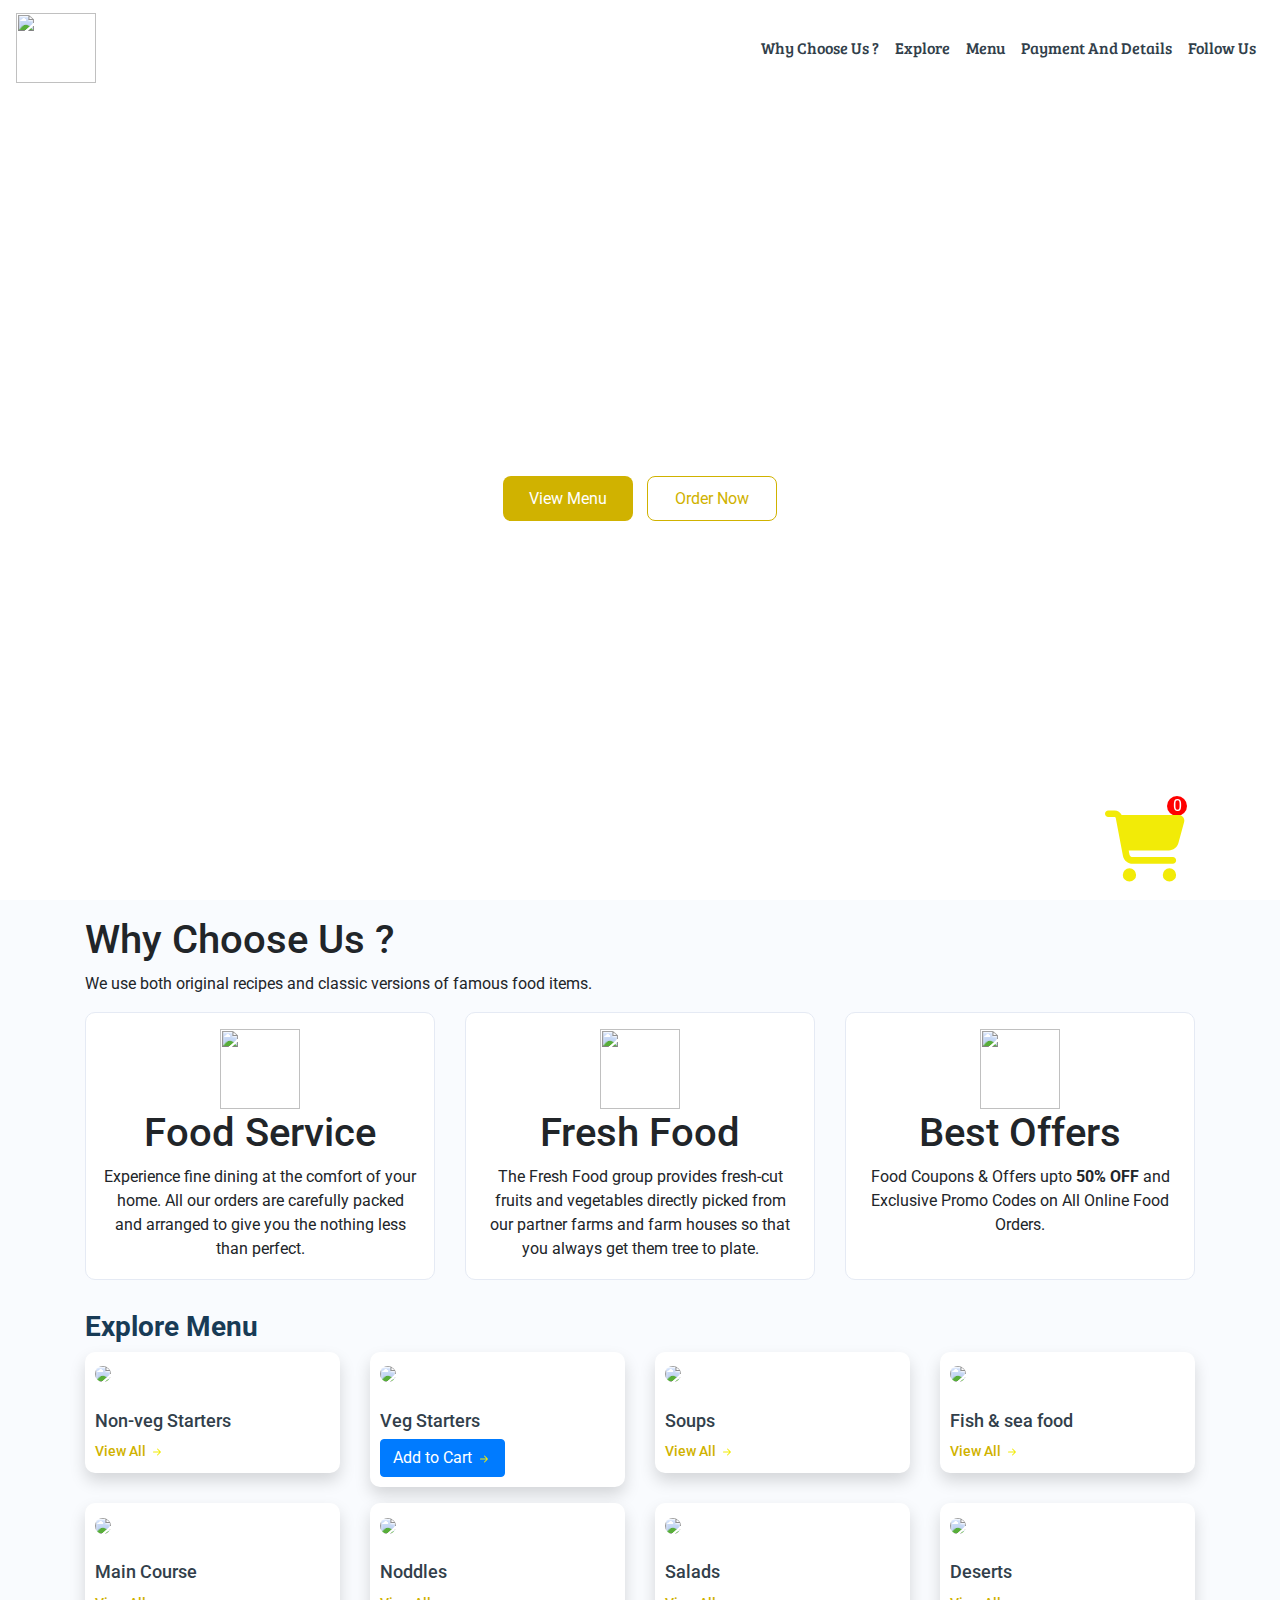
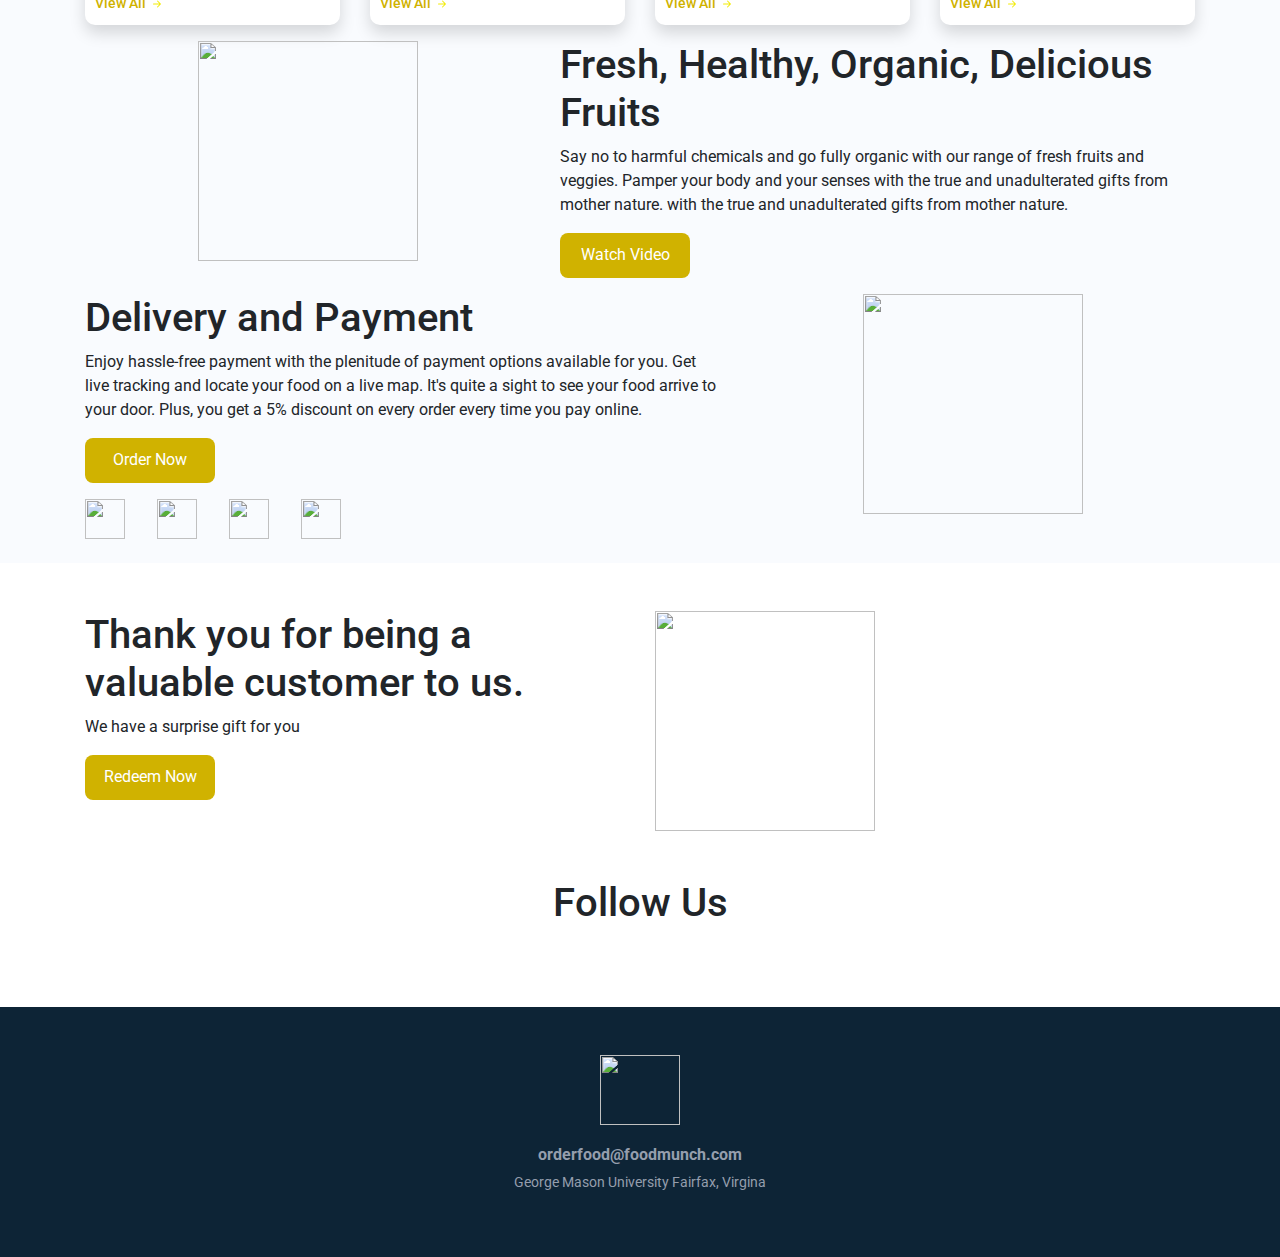
==== index.html @ 8927d405 "changed file names to index" ====
<!DOCTYPE html>
<html>

<head>
    <link rel="stylesheet" href="https://stackpath.bootstrapcdn.com/bootstrap/4.5.2/css/bootstrap.min.css" integrity="sha384-JcKb8q3iqJ61gNV9KGb8thSsNjpSL0n8PARn9HuZOnIxN0hoP+VmmDGMN5t9UJ0Z" crossorigin="anonymous" />
    <script src="https://code.jquery.com/jquery-3.5.1.slim.min.js" integrity="sha384-DfXdz2htPH0lsSSs5nCTpuj/zy4C+OGpamoFVy38MVBnE+IbbVYUew+OrCXaRkfj" crossorigin="anonymous"></script>
    <script src="https://cdn.jsdelivr.net/npm/popper.js@1.16.1/dist/umd/popper.min.js" integrity="sha384-9/reFTGAW83EW2RDu2S0VKaIzap3H66lZH81PoYlFhbGU+6BZp6G7niu735Sk7lN" crossorigin="anonymous"></script>
    <script src="https://stackpath.bootstrapcdn.com/bootstrap/4.5.2/js/bootstrap.min.js" integrity="sha384-B4gt1jrGC7Jh4AgTPSdUtOBvfO8shuf57BaghqFfPlYxofvL8/KUEfYiJOMMV+rV" crossorigin="anonymous"></script>
    <script src="https://kit.fontawesome.com/4f8ad6ec6b.js" crossorigin="anonymous"></script>
    <link rel="stylesheet" type="text/css" href="index.css"></link> 
</head>

<body>
    <div class="container-fluid">
        <nav class="navbar navbar-expand-lg navbar-light bg-white  fixed-top">
            <a class="navbar-brand" href="#">
                <img src="https://d1tgh8fmlzexmh.cloudfront.net/ccbp-responsive-website/food-munch-img.png" class="image" />
            </a>
            <button class="navbar-toggler" type="button" data-toggle="collapse" data-target="#navbarNavAltMarkup" aria-controls="navbarNavAltMarkup" aria-expanded="false" aria-label="Toggle navigation">
                <span class="navbar-toggler-icon"></span>
            </button>
            <div class="collapse navbar-collapse" id="navbarNavAltMarkup">
                <div class="navbar-nav ml-auto">
                    <a class="nav-link active" id="cus" href="#whychooseus">
                        Why Choose Us ?
                        <span class="sr-only">(current)</span>
                    </a>
                    <a class="nav-link" id="cus1" href="#explore">Explore</a>
                    <a class="nav-link" id="cus2" href="#exploremenu">Menu</a>
                    <a class="nav-link" id="cus3" href="#payment">Payment And Details</a>
                    <a class="nav-link" id="cus4" href="#Followus">Follow Us</a>
                </div>
            </div>
        </nav>
    </div>
    <div class="back d-flex flex-column justify-content-center">
        <div class="center">
            <h1 class="h1">
                Get Delicious Food Everytime
            </h1>
            <h3 class="h3">
                Eat Smart And Healthy
            </h3>
            <button class="button">
                View Menu
            </button>
            <button class="button1">
                Order Now
            </button>
        </div>
    </div>
    <div id="whychooseus">
        <div class="why-back ">
            <div class="container">
                <div class="row">
                    <div class="col-12">
                        <h1 class="mt-3">
                            Why Choose Us ?
                        </h1>
                        <p>
                            We use both original recipes and classic versions of famous food items.
                        </p>
                    </div>
                    <div class="col-12 col-md-4">
                        <div class="why-card mb-3 ">
                            <img src="https://d1tgh8fmlzexmh.cloudfront.net/ccbp-responsive-website/food-serve.png" class="why-image" />
                            <h1>
                                Food Service
                            </h1>
                            <p>
                                Experience fine dining at the comfort of your home. All our orders are carefully packed and arranged to give you the nothing less than perfect.
                            </p>
                        </div>
                    </div>
                    <div class="col-12 col-md-4">
                        <div class="why-card mb-3 ">
                            <img src="https://d1tgh8fmlzexmh.cloudfront.net/ccbp-responsive-website/fruits-img.png" class="why-image" />
                            <h1>
                                Fresh Food
                            </h1>
                            <p>
                                The Fresh Food group provides fresh-cut fruits and vegetables directly picked from our partner farms and farm houses so that you always get them tree to plate.
                            </p>
                        </div>
                    </div>
                    <div class="col-12 col-md-4">
                        <div class="why-card mb-3">
                            <img src="https://d1tgh8fmlzexmh.cloudfront.net/ccbp-responsive-website/offers-img.png" class="why-image" />
                            <h1>
                                Best Offers
                            </h1>
                            <p>
                                Food Coupons & Offers upto <span class="spa"> 50% OFF</span> and Exclusive Promo Codes on All Online Food Orders.
                            </p>
                        </div>
                    </div>
                </div>
            </div>
        </div>
    </div>
    <div id="exploremenu">
        <div class="why-back">
            <div class=" container">
                <div class="row">
                    <div class="col-12">
                        <h1 class="explore-menu-heading">
                            Explore Menu
                        </h1>
                    </div>
                    <div class="col-12 col-md-6 col-lg-3">
                        <div class="explore-menu-card shadow mb-3 ">
                            <img src="https://d1tgh8fmlzexmh.cloudfront.net/ccbp-responsive-website/em-ginger-fried-img.png" class="w-100 image-border" />
                            <h1 class="explore-menu-tittle">
                                Non-veg Starters
                            </h1>
                            <a href="" class="explore-menu-link">
                                View All
                                <svg xmlns="http://www.w3.org/2000/svg" width="16" height="16" fill="currentColor" class="bi bi-arrow-right-short" viewBox="0 0 16 16">
                                    <path fill-rule="evenodd" d="M4 8a.5.5 0 0 1 .5-.5h5.793L8.146 5.354a.5.5 0 1 1 .708-.708l3 3a.5.5 0 0 1 0 .708l-3 3a.5.5 0 0 1-.708-.708L10.293 8.5H4.5A.5.5 0 0 1 4 8z" />
                                </svg>
                            </a>
                        </div>
                    </div>
                    <div class="col-12 col-md-6 col-lg-3">
                        <div class="explore-menu-card shadow mb-3 ">
                            <img src="https://d1tgh8fmlzexmh.cloudfront.net/ccbp-responsive-website/em-veg-starters-img.png" class="w-100 image-border" />
                            <h1 class="explore-menu-tittle">
                                Veg Starters
                            </h1>
                            <p class="d-none" id="value">
                                500
                            </p>
                            <button class="btn btn-primary" id="button1">
                                Add to Cart
                                <svg xmlns="http://www.w3.org/2000/svg" width="16" height="16" fill="currentColor" class="bi bi-arrow-right-short" viewBox="0 0 16 16">
                                    <path fill-rule="evenodd" d="M4 8a.5.5 0 0 1 .5-.5h5.793L8.146 5.354a.5.5 0 1 1 .708-.708l3 3a.5.5 0 0 1 0 .708l-3 3a.5.5 0 0 1-.708-.708L10.293 8.5H4.5A.5.5 0 0 1 4 8z" />
                                </svg>
                            </button>
                        </div>
                    </div>
                    <div class="col-12 col-md-6 col-lg-3">
                        <div class="explore-menu-card shadow mb-3 ">
                            <img src="https://d1tgh8fmlzexmh.cloudfront.net/ccbp-responsive-website/em-soup-img.png" class="w-100 image-border" />
                            <h1 class="explore-menu-tittle">
                                Soups
                            </h1>
                            <a href="" class="explore-menu-link">
                                View All
                                <svg xmlns="http://www.w3.org/2000/svg" width="16" height="16" fill="currentColor" class="bi bi-arrow-right-short" viewBox="0 0 16 16">
                                    <path fill-rule="evenodd" d="M4 8a.5.5 0 0 1 .5-.5h5.793L8.146 5.354a.5.5 0 1 1 .708-.708l3 3a.5.5 0 0 1 0 .708l-3 3a.5.5 0 0 1-.708-.708L10.293 8.5H4.5A.5.5 0 0 1 4 8z" />
                                </svg>
                            </a>
                        </div>
                    </div>
                    <div class="col-12 col-md-6 col-lg-3">
                        <div class="explore-menu-card shadow mb-3 ">
                            <img src="https://d1tgh8fmlzexmh.cloudfront.net/ccbp-responsive-website/em-grilled-seafood-img.png" class="w-100 image-border" />
                            <h1 class="explore-menu-tittle">
                                Fish & sea food
                            </h1>
                            <a href="" class="explore-menu-link">
                                View All
                                <svg xmlns="http://www.w3.org/2000/svg" width="16" height="16" fill="currentColor" class="bi bi-arrow-right-short" viewBox="0 0 16 16">
                                    <path fill-rule="evenodd" d="M4 8a.5.5 0 0 1 .5-.5h5.793L8.146 5.354a.5.5 0 1 1 .708-.708l3 3a.5.5 0 0 1 0 .708l-3 3a.5.5 0 0 1-.708-.708L10.293 8.5H4.5A.5.5 0 0 1 4 8z" />
                                </svg>
                            </a>
                        </div>
                    </div>
                    <div class="col-12 col-md-6 col-lg-3">
                        <div class="explore-menu-card shadow mb-3 ">
                            <img src="https://d1tgh8fmlzexmh.cloudfront.net/ccbp-responsive-website/em-hyderabadi-biryani-img.png" class="w-100 image-border" />
                            <h1 class="explore-menu-tittle">
                                Main Course
                            </h1>
                            <a href="" class="explore-menu-link">
                                View All
                                <svg xmlns="http://www.w3.org/2000/svg" width="16" height="16" fill="currentColor" class="bi bi-arrow-right-short" viewBox="0 0 16 16">
                                    <path fill-rule="evenodd" d="M4 8a.5.5 0 0 1 .5-.5h5.793L8.146 5.354a.5.5 0 1 1 .708-.708l3 3a.5.5 0 0 1 0 .708l-3 3a.5.5 0 0 1-.708-.708L10.293 8.5H4.5A.5.5 0 0 1 4 8z" />
                                </svg>
                            </a>
                        </div>
                    </div>
                    <div class="col-12 col-md-6 col-lg-3">
                        <div class="explore-menu-card shadow mb-3 ">
                            <img src="https://d1tgh8fmlzexmh.cloudfront.net/ccbp-responsive-website/em-mushroom-noodles-img.png" class="w-100 image-border" />
                            <h1 class="explore-menu-tittle">
                                Noddles
                            </h1>
                            <a href="" class="explore-menu-link">
                                View All
                                <svg xmlns="http://www.w3.org/2000/svg" width="16" height="16" fill="currentColor" class="bi bi-arrow-right-short" viewBox="0 0 16 16">
                                    <path fill-rule="evenodd" d="M4 8a.5.5 0 0 1 .5-.5h5.793L8.146 5.354a.5.5 0 1 1 .708-.708l3 3a.5.5 0 0 1 0 .708l-3 3a.5.5 0 0 1-.708-.708L10.293 8.5H4.5A.5.5 0 0 1 4 8z" />
                                </svg>
                            </a>
                        </div>
                    </div>
                    <div class="col-12 col-md-6 col-lg-3">
                        <div class="explore-menu-card shadow mb-3 ">
                            <img src="https://d1tgh8fmlzexmh.cloudfront.net/ccbp-responsive-website/em-gluten-img.png" class="w-100 image-border" />
                            <h1 class="explore-menu-tittle">
                                Salads
                            </h1>
                            <a href="" class="explore-menu-link">
                                View All
                                <svg xmlns="http://www.w3.org/2000/svg" width="16" height="16" fill="currentColor" class="bi bi-arrow-right-short" viewBox="0 0 16 16">
                                    <path fill-rule="evenodd" d="M4 8a.5.5 0 0 1 .5-.5h5.793L8.146 5.354a.5.5 0 1 1 .708-.708l3 3a.5.5 0 0 1 0 .708l-3 3a.5.5 0 0 1-.708-.708L10.293 8.5H4.5A.5.5 0 0 1 4 8z" />
                                </svg>
                            </a>
                        </div>
                    </div>
                    <div class="col-12 col-md-6 col-lg-3">
                        <div class="explore-menu-card shadow mb-3 ">
                            <img src="https://d1tgh8fmlzexmh.cloudfront.net/ccbp-responsive-website/em-coffee-bourbon-img.png" class="w-100 image-border" />
                            <h1 class="explore-menu-tittle">
                                Deserts
                            </h1>
                            <a href="" class="explore-menu-link">
                                View All
                                <svg xmlns="http://www.w3.org/2000/svg" width="16" height="16" fill="currentColor" class="bi bi-arrow-right-short" viewBox="0 0 16 16">
                                    <path fill-rule="evenodd" d="M4 8a.5.5 0 0 1 .5-.5h5.793L8.146 5.354a.5.5 0 1 1 .708-.708l3 3a.5.5 0 0 1 0 .708l-3 3a.5.5 0 0 1-.708-.708L10.293 8.5H4.5A.5.5 0 0 1 4 8z" />
                                </svg>
                            </a>
                        </div>
                    </div>

                </div>
            </div>
        </div>
    </div>
    <div id="payment">
        <div class="why-back">
            <div class="container">
                <div class="row">
                    <div class="col-12 col-md-5">
                        <div class="text-center">
                            <img src="https://d1tgh8fmlzexmh.cloudfront.net/ccbp-responsive-website/healthy-food-plate-img.png" class="image1" />
                        </div>
                    </div>
                    <div class="col-12 col-md-7">
                        <h1>
                            Fresh, Healthy, Organic, Delicious Fruits
                        </h1>
                        <p>
                            Say no to harmful chemicals and go fully organic with our range of fresh fruits and veggies. Pamper your body and your senses with the true and unadulterated gifts from mother nature. with the true and unadulterated gifts from mother nature.
                        </p>
                        <button class=" button ">
                            Watch Video
                        </button>
                    </div>
                    <div class="col-12 col-md-5 order-md-2 mt-3">
                        <div class="text-center">
                            <img src="https://d1tgh8fmlzexmh.cloudfront.net/ccbp-responsive-website/delivery-payment-section-img.png" class="image1" />
                        </div>
                    </div>
                    <div class="col-12 col-md-7 oder-md-1 mt-3">
                        <h1>
                            Delivery and Payment
                        </h1>
                        <p>
                            Enjoy hassle-free payment with the plenitude of payment options
                            available for you. Get live tracking and locate your food on a
                            live map. It's quite a sight to see your food arrive to your door.
                            Plus, you get a 5% discount on every order every time you pay
                            online.
                        </p>
                        <button class=" button ">
                            Order Now
                        </button>
                        <div class="mt-3 mb-4">
                            <img src="https://d1tgh8fmlzexmh.cloudfront.net/ccbp-responsive-website/visa-card-img.png" class="image2" />
                            <img src="https://d1tgh8fmlzexmh.cloudfront.net/ccbp-responsive-website/master-card-img.png" class="image2" />
                            <img src="https://d1tgh8fmlzexmh.cloudfront.net/ccbp-responsive-website/paypal-card-img.png" class="image2" />
                            <img src="https://d1tgh8fmlzexmh.cloudfront.net/ccbp-responsive-website/american-express-img.png" class="image2" />
                        </div>
                    </div>
                </div>
            </div>
        </div>
    </div>
    <div class="follow pt-5 pd-5">
        <div class="container">
            <div class="row">
                <div class="col-12 col-md-6">
                    <div>
                        <h1>
                            Thank you for being a valuable customer to us.
                        </h1>
                        <p>
                            We have a surprise gift for you
                        </p>
                        <img src="https://d1tgh8fmlzexmh.cloudfront.net/ccbp-responsive-website/thanking-customers-section-img.png" class="image1 d-md-none" />
                        <div>
                            <button class="button">
                                Redeem Now
                            </button>
                        </div>
                    </div>
                </div>
                <div class="col-12 col-md-6 d-none d-md-block ">
                    <img src="https://d1tgh8fmlzexmh.cloudfront.net/ccbp-responsive-website/thanking-customers-section-img.png" class="image1 " />
                </div>
            </div>
        </div>
    </div>
    <div class=" m-auto pt-5 pb-5" id="Followus">
        <div class="container">
            <div class="row">
                <div class="col-12">
                    <h1 class="text-center ">
                        Follow Us
                    </h1>
                    <div class="text-center">
                        <a href="https://www.instagram.com/" target="_blank" class="mr-3  ">
                            <i class="fab fa-instagram"></i>
                        </a>
                        <a href="https://twitter.com/?lang=en" target="_blank" class="mr-3">
                            <i class="fab fa-twitter"></i>
                        </a>
                        <a href="https://www.facebook.com/" target="_blank">
                            <i class="fab fa-facebook"></i>
                        </a>
                    </div>

                </div>
            </div>
        </div>
    </div>
    <div class="footer-section pt-5 pb-5">
        <div class="container">
            <div class="row">
                <div class="col-12 text-center">
                    <img src="https://d1tgh8fmlzexmh.cloudfront.net/ccbp-responsive-website/food-munch-logo-light.png" class="image" />
                    <h1 class="footer-section-mail-id">orderfood@foodmunch.com</h1>
                    <p class="footer-section-address">
                        George Mason University Fairfax, Virgina
                    </p>
                </div>
            </div>
        </div>
    </div>
    <nav class="container fixed-bottom text-right" id="cart">
        <div class="d-flex flex-column justify-content-center">
            <div class="d-flex flex-row justify-content-end span-div">
                <span id="number" class="quantity">0</span>
            </div>
            <div>
                <svg xmlns="http://www.w3.org/2000/svg" class="shopping" height="1em" viewBox="0 0 576 512"><!--! Font Awesome Free 6.4.2 by @fontawesome - https://fontawesome.com License - https://fontawesome.com/license (Commercial License) Copyright 2023 Fonticons, Inc. --><style>svg{fill:#f2eb07}</style><path d="M0 24C0 10.7 10.7 0 24 0H69.5c22 0 41.5 12.8 50.6 32h411c26.3 0 45.5 25 38.6 50.4l-41 152.3c-8.5 31.4-37 53.3-69.5 53.3H170.7l5.4 28.5c2.2 11.3 12.1 19.5 23.6 19.5H488c13.3 0 24 10.7 24 24s-10.7 24-24 24H199.7c-34.6 0-64.3-24.6-70.7-58.5L77.4 54.5c-.7-3.8-4-6.5-7.9-6.5H24C10.7 48 0 37.3 0 24zM128 464a48 48 0 1 1 96 0 48 48 0 1 1 -96 0zm336-48a48 48 0 1 1 0 96 48 48 0 1 1 0-96z"/></svg>
            </div>
        </div>
       
    </nav>
    <div class="card" >
        <h1>Cart</h1>
        <ul class="listCard" id="cart-items">
        </ul>
        <div class="checkOut">
            <div id ="total" class="total">0</div>
            <div class="closeShopping">Close</div>
        </div>
    </div>
    <script src="index.js"></script>
</body>

</html>
---- index.css ----
@import url('https://fonts.googleapis.com/css2?family=Bree+Serif&family=Caveat:wght@400;700&family=Lobster&family=Monoton&family=Open+Sans:ital,wght@0,400;0,700;1,400;1,700&family=Playfair+Display+SC:ital,wght@0,400;0,700;1,700&family=Playfair+Display:ital,wght@0,400;0,700;1,700&family=Roboto:ital,wght@0,400;0,700;1,400;1,700&family=Source+Sans+Pro:ital,wght@0,400;0,700;1,700&family=Work+Sans:ital,wght@0,400;0,700;1,700&display=swap');

.image {
    height: 70px;
    width: 80px;
}

.image2 {
    height: 40px;
    width: 40px;
    margin-right: 28px;
}

.image1 {
    height: 220px;
    width: 220px;
}

.image-border {
    border-radius: 10px;
}

.spa {
    font-weight: bold;

}

#cus4 {
    color: #323f4b;
    ;
    font-family: "Bree Serif";
}

#cus3 {
    color: #323f4b;
    ;
    font-family: "Bree Serif";
}

#cus1 {
    color: #323f4b;
    ;
    font-family: "Bree Serif";
}

#cus {
    color: #323f4b;
    ;
    font-family: "Bree Serif";
}

#cus2 {
    color: #323f4b;
    ;
    font-family: "Bree Serif";
}

.back {
    background-image: url("https://d1tgh8fmlzexmh.cloudfront.net/ccbp-responsive-website/foodmunch-banner-bg.png");
    background-size: cover;
    height: 100vh;
}

.center {
    text-align: center;


}

.h1 {
    color: white;
    font-family: "bree Serif";
    font-weight: 300;

}

.h3 {
    color: white;
    font-family: "bree Serif";


}

.button {
    color: white;
    background-color: #d0b200;
    width: 130px;
    height: 45px;
    border-width: 0;
    border-radius: 8px;
    margin-right: 10px;

}

.button1 {
    color: #d0b200;
    background-color: transparent;
    width: 130px;
    height: 45px;
    border-style: solid;
    border-width: 1px;
    border-color: #d0b200;
    border-radius: 8px;
}

.why-back {
    background-color: #f9fbfe;
}

.why-card {
    background-color: white;
    border-width: 1px;
    border-color: #e5eaf4;
    border-radius: 10px;
    border-style: solid;
    text-align: center;
    padding: 16px;
    height: 90%;
}

.why-image {
    height: 80px;
    width: 80px;
}

.explore-menu-card {
    background-color: white;
    padding: 10px;
    border-radius: 10px;
}

.explore-menu-tittle {
    color: #323f4b;
    font-family: "Roboto";
    font-size: 18px;
    font-weight: 500;
    margin-top: 24px;

}

.explore-menu-link {
    color: #d0b200;
    font-family: "Roboto";
    font-size: 14px;
    font-weight: 500;
}

.explore-menu-heading {
    color: #183b56;
    font-family: "Roboto";
    font-size: 28px;
    font-weight: 700;
}

.footer-section {
    background-color: #0d2436;
}

.footer-section-mail-id {
    color: #959ead;
    font-family: "Roboto";
    font-weight: bold;
    font-size: 16px;
    margin-top: 20px;
}

.footer-section-address {
    color: #959ead;
    font-family: "Roboto";
    font-size: 14px;
}

.shopping
{
    height: 100px;
    width: 100px;
    padding: 10px;
    margin-bottom: 4px;
}

.quantity
{
    background-color: red;
    border-radius: 10px;
    display: flex;
    justify-content:center;
    align-items: center;
    color: #fff;
    height: 20px;
    margin-top: 16px;
    width: 20px;
    padding: 10px;
    text-align: center;
    
}
.span-div
{
    height: 16px;
    margin-right: 8px;
}

.shopping-div
{
    width: 200px;
    height: 200px;
}

.card{
    position: fixed;
    bottom:0;
    left: 100%;
    width: 500px;
    background-color: #453E3B;
    height: 90%;
    transition: 0.5s;
}
.active .card{
    left: calc(100% - 500px);
}

.active .container{
    transform: translateX(-200px);
 }
 .card h1{
     color: #E8BC0E;
     font-weight: 100;
     margin: 0;
     padding: 0 20px;
     height: 80px;
     display: flex;
     align-items: center;
 }
 .card .checkOut{
     position: absolute;
     bottom: 0;
     width: 100%;
     display: grid;
     grid-template-columns: repeat(2, 1fr);
 
 }
 .card .checkOut div{
     background-color: #E8BC0E;
     width: 100%;
     height: 70px;
     display: flex;
     justify-content: center;
     align-items: center;
     font-weight: bold;
     cursor: pointer;
 }
 .card .checkOut div:nth-child(2){
     background-color: #1C1F25;
     color: #fff;
 }
 .listCard li{
     display: grid;
     grid-template-columns: 100px repeat(3, 1fr);
     color: #fff;
     row-gap: 10px;
 }
 .listCard li div{
     display: flex;
     justify-content: center;
     align-items: center;
 }
 .listCard li img{
     width: 90%;
 }
 .listCard li button{
     background-color: #fff5;
     border: none;
 }
 .listCard .count{
     margin: 0 10px;
 }

 .none 
 {
    display: none;
 }
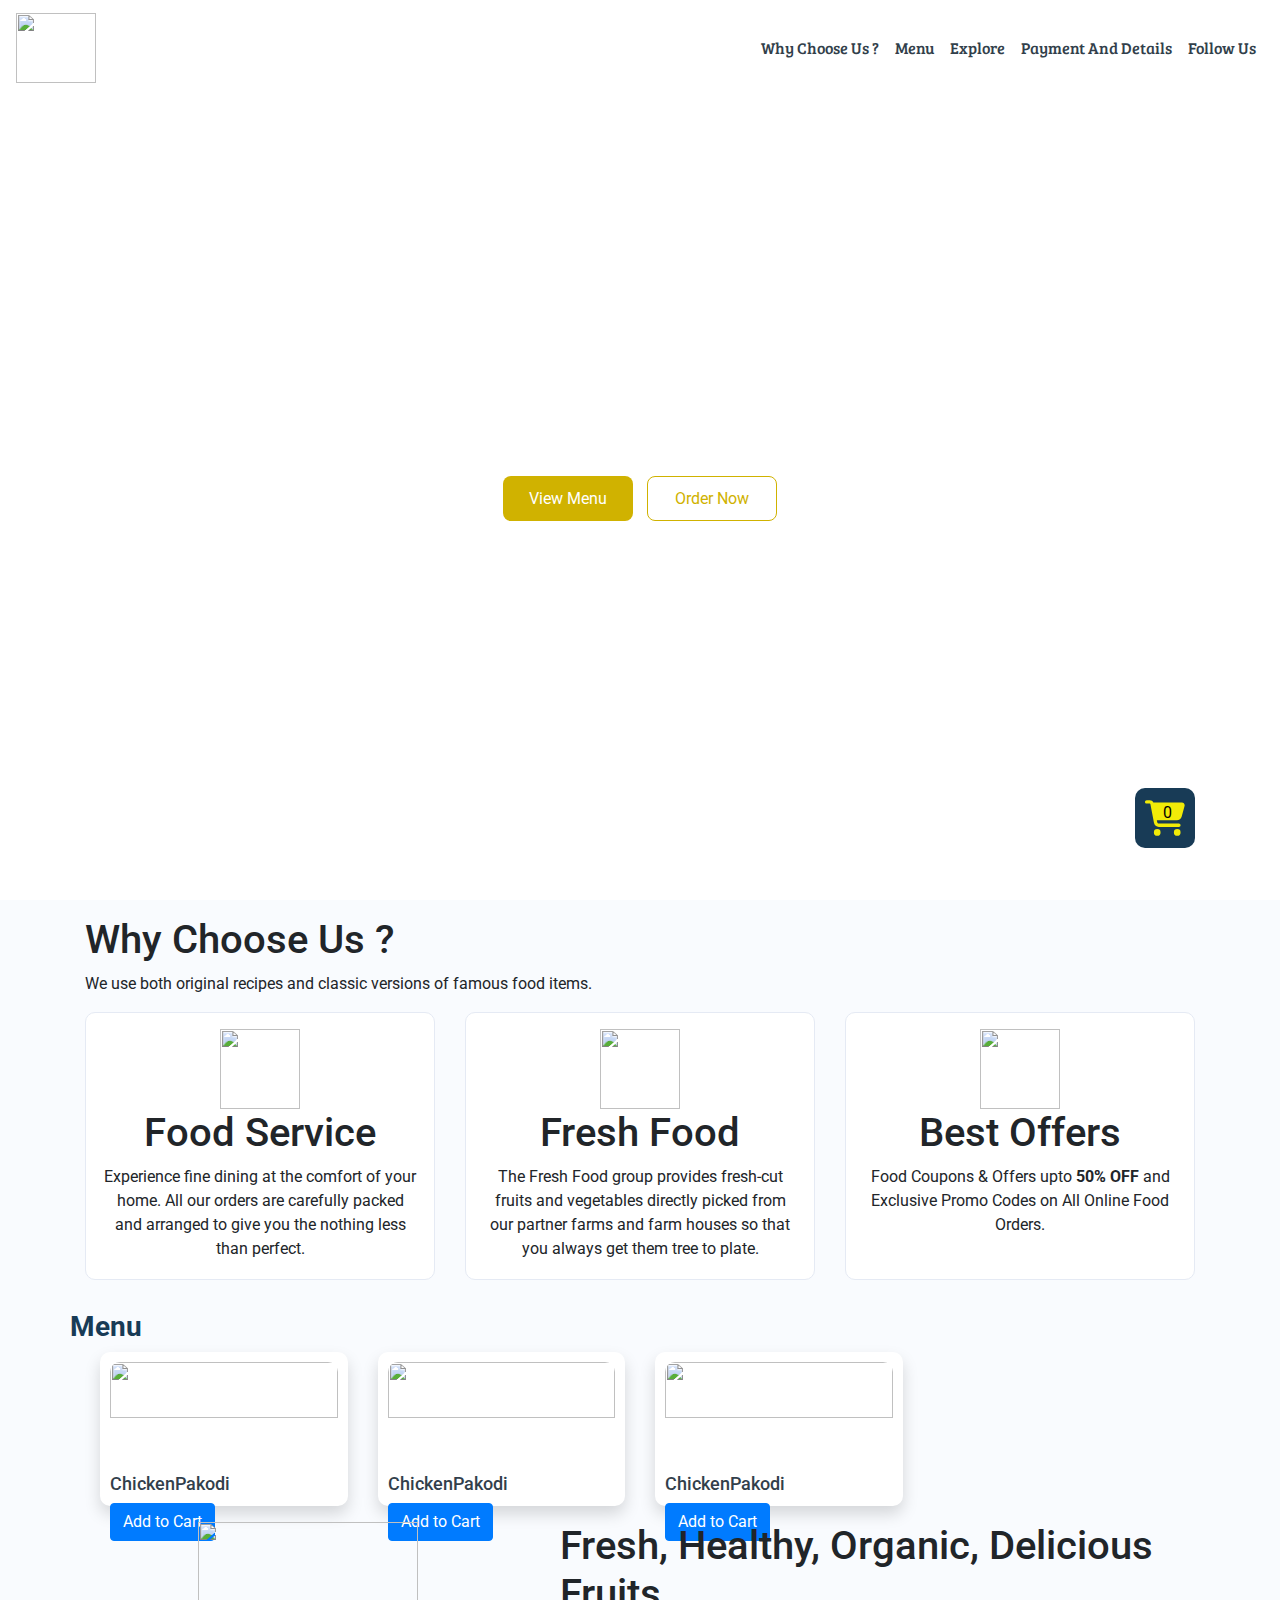
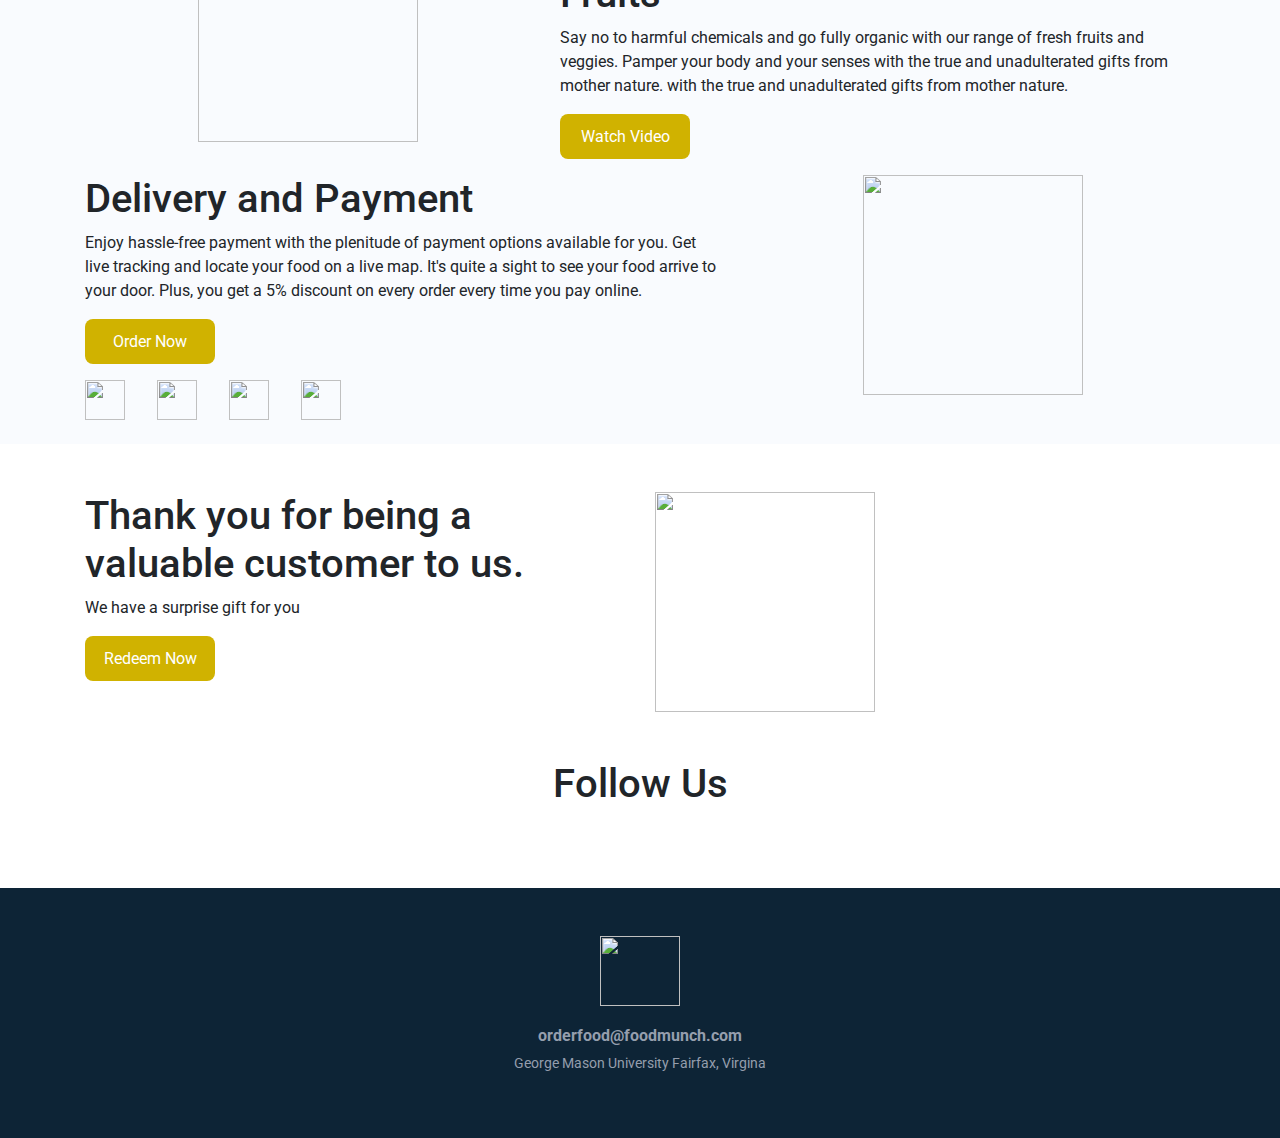
==== commit 1aeeb098: "added watch video and fixed bug in cart" ====
--- a/index.html
+++ b/index.html
@@ -1,5 +1,8 @@
 <!DOCTYPE html>
 <html>
+
+
+<!-- watch video and css for cart and cart calucations and check images for items popup for redeem -->
 
 <head>
     <link rel="stylesheet" href="https://stackpath.bootstrapcdn.com/bootstrap/4.5.2/css/bootstrap.min.css" integrity="sha384-JcKb8q3iqJ61gNV9KGb8thSsNjpSL0n8PARn9HuZOnIxN0hoP+VmmDGMN5t9UJ0Z" crossorigin="anonymous" />
@@ -11,8 +14,8 @@
 </head>
 
 <body>
-    <div class="container-fluid">
-        <nav class="navbar navbar-expand-lg navbar-light bg-white  fixed-top">
+    <div class="container-fluid ">
+        <nav class="navbar navbar-expand-md navbar-light bg-white  fixed-top ">
             <a class="navbar-brand" href="#">
                 <img src="https://d1tgh8fmlzexmh.cloudfront.net/ccbp-responsive-website/food-munch-img.png" class="image" />
             </a>
@@ -25,8 +28,8 @@
                         Why Choose Us ?
                         <span class="sr-only">(current)</span>
                     </a>
-                    <a class="nav-link" id="cus1" href="#explore">Explore</a>
                     <a class="nav-link" id="cus2" href="#exploremenu">Menu</a>
+                    <a class="nav-link" id="cus1" href="#watchVideo">Explore</a>
                     <a class="nav-link" id="cus3" href="#payment">Payment And Details</a>
                     <a class="nav-link" id="cus4" href="#Followus">Follow Us</a>
                 </div>
@@ -51,7 +54,7 @@
     </div>
     <div id="whychooseus">
         <div class="why-back ">
-            <div class="container">
+            <div class="container ">
                 <div class="row">
                     <div class="col-12">
                         <h1 class="mt-3">
@@ -102,127 +105,11 @@
         <div class="why-back">
             <div class=" container">
                 <div class="row">
-                    <div class="col-12">
-                        <h1 class="explore-menu-heading">
-                            Explore Menu
-                        </h1>
-                    </div>
-                    <div class="col-12 col-md-6 col-lg-3">
-                        <div class="explore-menu-card shadow mb-3 ">
-                            <img src="https://d1tgh8fmlzexmh.cloudfront.net/ccbp-responsive-website/em-ginger-fried-img.png" class="w-100 image-border" />
-                            <h1 class="explore-menu-tittle">
-                                Non-veg Starters
-                            </h1>
-                            <a href="" class="explore-menu-link">
-                                View All
-                                <svg xmlns="http://www.w3.org/2000/svg" width="16" height="16" fill="currentColor" class="bi bi-arrow-right-short" viewBox="0 0 16 16">
-                                    <path fill-rule="evenodd" d="M4 8a.5.5 0 0 1 .5-.5h5.793L8.146 5.354a.5.5 0 1 1 .708-.708l3 3a.5.5 0 0 1 0 .708l-3 3a.5.5 0 0 1-.708-.708L10.293 8.5H4.5A.5.5 0 0 1 4 8z" />
-                                </svg>
-                            </a>
-                        </div>
-                    </div>
-                    <div class="col-12 col-md-6 col-lg-3">
-                        <div class="explore-menu-card shadow mb-3 ">
-                            <img src="https://d1tgh8fmlzexmh.cloudfront.net/ccbp-responsive-website/em-veg-starters-img.png" class="w-100 image-border" />
-                            <h1 class="explore-menu-tittle">
-                                Veg Starters
-                            </h1>
-                            <p class="d-none" id="value">
-                                500
-                            </p>
-                            <button class="btn btn-primary" id="button1">
-                                Add to Cart
-                                <svg xmlns="http://www.w3.org/2000/svg" width="16" height="16" fill="currentColor" class="bi bi-arrow-right-short" viewBox="0 0 16 16">
-                                    <path fill-rule="evenodd" d="M4 8a.5.5 0 0 1 .5-.5h5.793L8.146 5.354a.5.5 0 1 1 .708-.708l3 3a.5.5 0 0 1 0 .708l-3 3a.5.5 0 0 1-.708-.708L10.293 8.5H4.5A.5.5 0 0 1 4 8z" />
-                                </svg>
-                            </button>
-                        </div>
-                    </div>
-                    <div class="col-12 col-md-6 col-lg-3">
-                        <div class="explore-menu-card shadow mb-3 ">
-                            <img src="https://d1tgh8fmlzexmh.cloudfront.net/ccbp-responsive-website/em-soup-img.png" class="w-100 image-border" />
-                            <h1 class="explore-menu-tittle">
-                                Soups
-                            </h1>
-                            <a href="" class="explore-menu-link">
-                                View All
-                                <svg xmlns="http://www.w3.org/2000/svg" width="16" height="16" fill="currentColor" class="bi bi-arrow-right-short" viewBox="0 0 16 16">
-                                    <path fill-rule="evenodd" d="M4 8a.5.5 0 0 1 .5-.5h5.793L8.146 5.354a.5.5 0 1 1 .708-.708l3 3a.5.5 0 0 1 0 .708l-3 3a.5.5 0 0 1-.708-.708L10.293 8.5H4.5A.5.5 0 0 1 4 8z" />
-                                </svg>
-                            </a>
-                        </div>
-                    </div>
-                    <div class="col-12 col-md-6 col-lg-3">
-                        <div class="explore-menu-card shadow mb-3 ">
-                            <img src="https://d1tgh8fmlzexmh.cloudfront.net/ccbp-responsive-website/em-grilled-seafood-img.png" class="w-100 image-border" />
-                            <h1 class="explore-menu-tittle">
-                                Fish & sea food
-                            </h1>
-                            <a href="" class="explore-menu-link">
-                                View All
-                                <svg xmlns="http://www.w3.org/2000/svg" width="16" height="16" fill="currentColor" class="bi bi-arrow-right-short" viewBox="0 0 16 16">
-                                    <path fill-rule="evenodd" d="M4 8a.5.5 0 0 1 .5-.5h5.793L8.146 5.354a.5.5 0 1 1 .708-.708l3 3a.5.5 0 0 1 0 .708l-3 3a.5.5 0 0 1-.708-.708L10.293 8.5H4.5A.5.5 0 0 1 4 8z" />
-                                </svg>
-                            </a>
-                        </div>
-                    </div>
-                    <div class="col-12 col-md-6 col-lg-3">
-                        <div class="explore-menu-card shadow mb-3 ">
-                            <img src="https://d1tgh8fmlzexmh.cloudfront.net/ccbp-responsive-website/em-hyderabadi-biryani-img.png" class="w-100 image-border" />
-                            <h1 class="explore-menu-tittle">
-                                Main Course
-                            </h1>
-                            <a href="" class="explore-menu-link">
-                                View All
-                                <svg xmlns="http://www.w3.org/2000/svg" width="16" height="16" fill="currentColor" class="bi bi-arrow-right-short" viewBox="0 0 16 16">
-                                    <path fill-rule="evenodd" d="M4 8a.5.5 0 0 1 .5-.5h5.793L8.146 5.354a.5.5 0 1 1 .708-.708l3 3a.5.5 0 0 1 0 .708l-3 3a.5.5 0 0 1-.708-.708L10.293 8.5H4.5A.5.5 0 0 1 4 8z" />
-                                </svg>
-                            </a>
-                        </div>
-                    </div>
-                    <div class="col-12 col-md-6 col-lg-3">
-                        <div class="explore-menu-card shadow mb-3 ">
-                            <img src="https://d1tgh8fmlzexmh.cloudfront.net/ccbp-responsive-website/em-mushroom-noodles-img.png" class="w-100 image-border" />
-                            <h1 class="explore-menu-tittle">
-                                Noddles
-                            </h1>
-                            <a href="" class="explore-menu-link">
-                                View All
-                                <svg xmlns="http://www.w3.org/2000/svg" width="16" height="16" fill="currentColor" class="bi bi-arrow-right-short" viewBox="0 0 16 16">
-                                    <path fill-rule="evenodd" d="M4 8a.5.5 0 0 1 .5-.5h5.793L8.146 5.354a.5.5 0 1 1 .708-.708l3 3a.5.5 0 0 1 0 .708l-3 3a.5.5 0 0 1-.708-.708L10.293 8.5H4.5A.5.5 0 0 1 4 8z" />
-                                </svg>
-                            </a>
-                        </div>
-                    </div>
-                    <div class="col-12 col-md-6 col-lg-3">
-                        <div class="explore-menu-card shadow mb-3 ">
-                            <img src="https://d1tgh8fmlzexmh.cloudfront.net/ccbp-responsive-website/em-gluten-img.png" class="w-100 image-border" />
-                            <h1 class="explore-menu-tittle">
-                                Salads
-                            </h1>
-                            <a href="" class="explore-menu-link">
-                                View All
-                                <svg xmlns="http://www.w3.org/2000/svg" width="16" height="16" fill="currentColor" class="bi bi-arrow-right-short" viewBox="0 0 16 16">
-                                    <path fill-rule="evenodd" d="M4 8a.5.5 0 0 1 .5-.5h5.793L8.146 5.354a.5.5 0 1 1 .708-.708l3 3a.5.5 0 0 1 0 .708l-3 3a.5.5 0 0 1-.708-.708L10.293 8.5H4.5A.5.5 0 0 1 4 8z" />
-                                </svg>
-                            </a>
-                        </div>
-                    </div>
-                    <div class="col-12 col-md-6 col-lg-3">
-                        <div class="explore-menu-card shadow mb-3 ">
-                            <img src="https://d1tgh8fmlzexmh.cloudfront.net/ccbp-responsive-website/em-coffee-bourbon-img.png" class="w-100 image-border" />
-                            <h1 class="explore-menu-tittle">
-                                Deserts
-                            </h1>
-                            <a href="" class="explore-menu-link">
-                                View All
-                                <svg xmlns="http://www.w3.org/2000/svg" width="16" height="16" fill="currentColor" class="bi bi-arrow-right-short" viewBox="0 0 16 16">
-                                    <path fill-rule="evenodd" d="M4 8a.5.5 0 0 1 .5-.5h5.793L8.146 5.354a.5.5 0 1 1 .708-.708l3 3a.5.5 0 0 1 0 .708l-3 3a.5.5 0 0 1-.708-.708L10.293 8.5H4.5A.5.5 0 0 1 4 8z" />
-                                </svg>
-                            </a>
-                        </div>
-                    </div>
-
+                    <h1 class="explore-menu-heading">
+                             Menu
+                    </h1>
+                    <div class="col-12 d-flex flex-row flex-wrap" id="addhere" >
+                    </div> 
                 </div>
             </div>
         </div>
@@ -236,14 +123,14 @@
                             <img src="https://d1tgh8fmlzexmh.cloudfront.net/ccbp-responsive-website/healthy-food-plate-img.png" class="image1" />
                         </div>
                     </div>
-                    <div class="col-12 col-md-7">
+                    <div class="col-12 col-md-7" id="watchVideo">
                         <h1>
                             Fresh, Healthy, Organic, Delicious Fruits
                         </h1>
                         <p>
                             Say no to harmful chemicals and go fully organic with our range of fresh fruits and veggies. Pamper your body and your senses with the true and unadulterated gifts from mother nature. with the true and unadulterated gifts from mother nature.
                         </p>
-                        <button class=" button ">
+                        <button class=" button " onclick="window.location.href = 'youtube.html';">
                             Watch Video
                         </button>
                     </div>
@@ -338,27 +225,33 @@
             </div>
         </div>
     </div>
-    <nav class="container fixed-bottom text-right" id="cart">
+    <nav class="container fixed-bottom text-right mb-5  " id="cart">
         <div class="d-flex flex-column justify-content-center">
-            <div class="d-flex flex-row justify-content-end span-div">
-                <span id="number" class="quantity">0</span>
-            </div>
-            <div>
-                <svg xmlns="http://www.w3.org/2000/svg" class="shopping" height="1em" viewBox="0 0 576 512"><!--! Font Awesome Free 6.4.2 by @fontawesome - https://fontawesome.com License - https://fontawesome.com/license (Commercial License) Copyright 2023 Fonticons, Inc. --><style>svg{fill:#f2eb07}</style><path d="M0 24C0 10.7 10.7 0 24 0H69.5c22 0 41.5 12.8 50.6 32h411c26.3 0 45.5 25 38.6 50.4l-41 152.3c-8.5 31.4-37 53.3-69.5 53.3H170.7l5.4 28.5c2.2 11.3 12.1 19.5 23.6 19.5H488c13.3 0 24 10.7 24 24s-10.7 24-24 24H199.7c-34.6 0-64.3-24.6-70.7-58.5L77.4 54.5c-.7-3.8-4-6.5-7.9-6.5H24C10.7 48 0 37.3 0 24zM128 464a48 48 0 1 1 96 0 48 48 0 1 1 -96 0zm336-48a48 48 0 1 1 0 96 48 48 0 1 1 0-96z"/></svg>
-            </div>
+            
+            <div class="d-flex flex-row justify-content-end " >
+                <div class="d-flex flex-column justify-content-center " >
+                    <span id="number" class="quantity">0</span>
+                    <svg xmlns="http://www.w3.org/2000/svg" class="shopping yellow-cart"  viewBox="0 0 576 512"><style>svg{fill:#f2eb07}</style><path d="M0 24C0 10.7 10.7 0 24 0H69.5c22 0 41.5 12.8 50.6 32h411c26.3 0 45.5 25 38.6 50.4l-41 152.3c-8.5 31.4-37 53.3-69.5 53.3H170.7l5.4 28.5c2.2 11.3 12.1 19.5 23.6 19.5H488c13.3 0 24 10.7 24 24s-10.7 24-24 24H199.7c-34.6 0-64.3-24.6-70.7-58.5L77.4 54.5c-.7-3.8-4-6.5-7.9-6.5H24C10.7 48 0 37.3 0 24zM128 464a48 48 0 1 1 96 0 48 48 0 1 1 -96 0zm336-48a48 48 0 1 1 0 96 48 48 0 1 1 0-96z"/></svg>
+                </div>      
+            </div>
+           
         </div>
        
     </nav>
-    <div class="card" >
-        <h1>Cart</h1>
-        <ul class="listCard" id="cart-items">
-        </ul>
-        <div class="checkOut">
+    <nav class="card " id="cartdiv">
+        <div class="xyz">
+            <h1>Cart</h1>
+            <ul class="listCard" id="cart-items">
+            </ul>
+
+        </div>
+        <div class="checkOut mt-5">
             <div id ="total" class="total">0</div>
             <div class="closeShopping">Close</div>
         </div>
-    </div>
+    </nav>
     <script src="index.js"></script>
+    
 </body>
 
 </html>--- a/index.css
+++ b/index.css
@@ -3,6 +3,11 @@
 .image {
     height: 70px;
     width: 80px;
+}
+.yellow-cart
+{
+    background-color: #183b56;
+    border-radius: 10px;
 }
 
 .image2 {
@@ -18,6 +23,7 @@
 
 .image-border {
     border-radius: 10px;
+    height: 65%;
 }
 
 .spa {
@@ -25,6 +31,7 @@
 
 }
 
+
 #cus4 {
     color: #323f4b;
     ;
@@ -51,14 +58,32 @@
 
 #cus2 {
     color: #323f4b;
-    ;
-    font-family: "Bree Serif";
+    font-family: "Bree Serif";
+}
+.signbutton
+{
+    margin-left:8px ;
+    height: 24px;
+    text-align: center;
+    align-self: center;
+}
+
+.h5-element
+{
+    margin-top: 16px;
+    margin-left: 8px;
 }
 
 .back {
     background-image: url("https://d1tgh8fmlzexmh.cloudfront.net/ccbp-responsive-website/foodmunch-banner-bg.png");
     background-size: cover;
     height: 100vh;
+}
+.round-image
+{
+    height: 60px;
+    
+    border-radius: 60px;
 }
 
 .center {
@@ -172,25 +197,25 @@
 
 .shopping
 {
-    height: 100px;
-    width: 100px;
+    height: 60px;
+    width: 60px;
     padding: 10px;
     margin-bottom: 4px;
 }
 
 .quantity
 {
-    background-color: red;
     border-radius: 10px;
     display: flex;
-    justify-content:center;
+    justify-content: center;
     align-items: center;
-    color: #fff;
-    height: 20px;
-    margin-top: 16px;
+    color:black;
     width: 20px;
-    padding: 10px;
-    text-align: center;
+    align-self: flex-start; /* Position the '0' above the cart */
+    position: absolute; /* Use absolute positioning */
+    margin-top: -15px; /* Adjust this value to position it precisely */
+    margin-left: 22px; /* Adjust this value to position it precisely */
+    cursor: pointer;
     
 }
 .span-div
@@ -206,21 +231,27 @@
 }
 
 .card{
-    position: fixed;
+    position:fixed;
     bottom:0;
     left: 100%;
     width: 500px;
     background-color: #453E3B;
-    height: 90%;
-    transition: 0.5s;
+    height: 86%;
+    transition: 0.2s;
+    
+    
 }
 .active .card{
     left: calc(100% - 500px);
 }
-
-.active .container{
-    transform: translateX(-200px);
- }
+.round
+{
+   width: 20px;
+}
+
+    /* .active .container{
+        transform: translateX(-200px);
+    } */
  .card h1{
      color: #E8BC0E;
      font-weight: 100;
@@ -234,34 +265,50 @@
      position: absolute;
      bottom: 0;
      width: 100%;
+     height: 15%;
      display: grid;
      grid-template-columns: repeat(2, 1fr);
+
+     
  
  }
  .card .checkOut div{
      background-color: #E8BC0E;
      width: 100%;
-     height: 70px;
+     height: 100%;
      display: flex;
      justify-content: center;
      align-items: center;
      font-weight: bold;
      cursor: pointer;
+
  }
  .card .checkOut div:nth-child(2){
      background-color: #1C1F25;
      color: #fff;
- }
+
+ }
+ .xyz
+ {
+    overflow-y: auto;
+    overflow-x: auto;
+    height: 85%;
+ }
+
  .listCard li{
      display: grid;
      grid-template-columns: 100px repeat(3, 1fr);
      color: #fff;
      row-gap: 10px;
+     
+     
  }
  .listCard li div{
      display: flex;
      justify-content: center;
      align-items: center;
+     
+     
  }
  .listCard li img{
      width: 90%;
@@ -277,4 +324,13 @@
  .none 
  {
     display: none;
- }+ }
+
+ .closeShopping
+{
+    height: 100%;
+}
+.total
+{
+    height: 100%;
+}